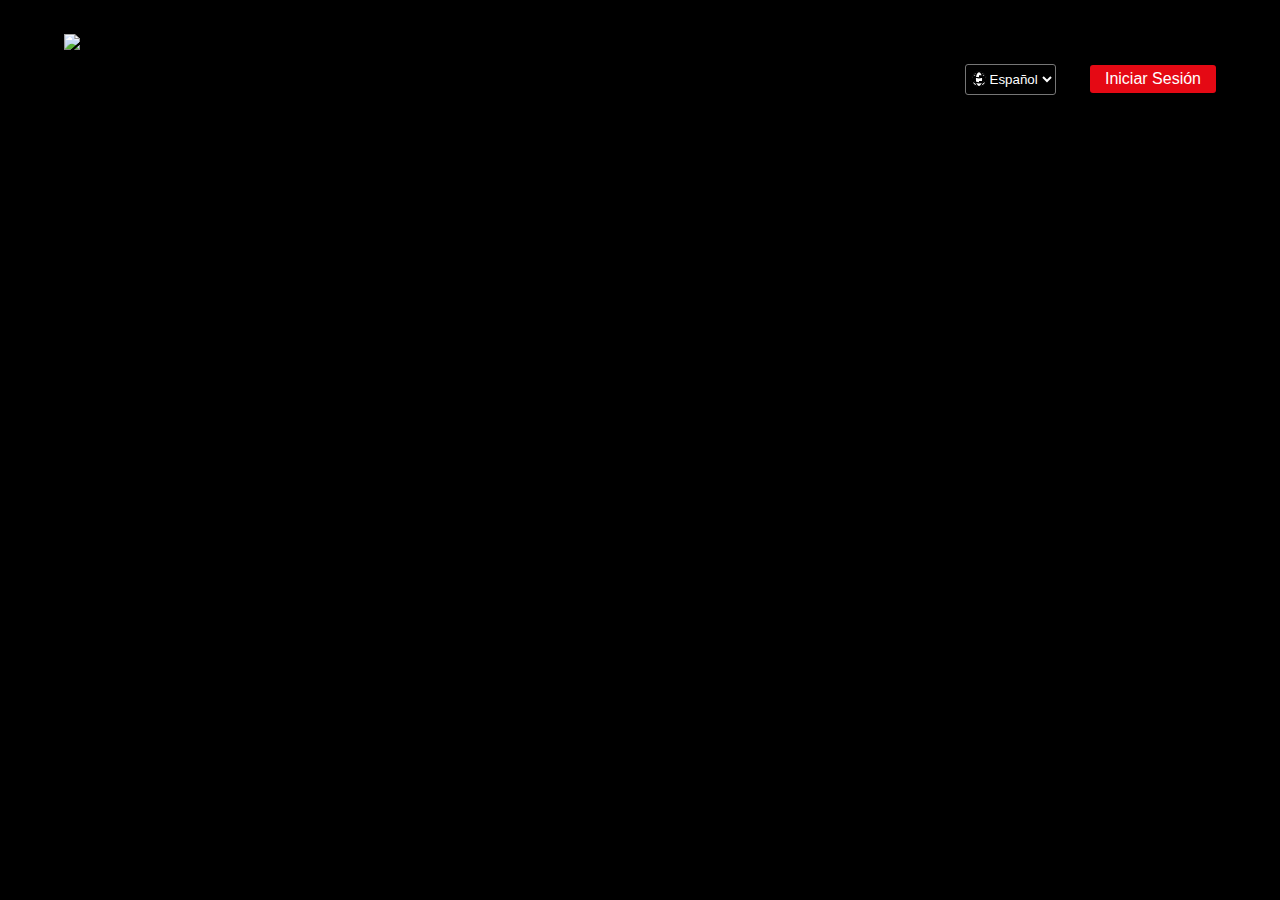
==== 7-Proyecto-Kata-1/Proyecto-Kata-1.2/Index.html @ 92f5a1ba "avance 1 proyecto kata 1.1" ====
<!DOCTYPE html>
<html lang="en">
<head>
    <meta charset="UTF-8">
    <meta name="viewport" content="width=device-width, initial-scale=1.0">
    <title>Netflix Bolivia</title>
   <link rel="stylesheet" href="./styles.css">
</head>
<body>
    <header>
        <div>
          <img class="Logo"
            src="https://cdn.icon-icons.com/icons2/2699/PNG/512/netflix_official_logo_icon_168085.png" alt="logo-netflix">
          </div>
       <div>
        <div class="select">
            <svg xmlns="http://www.w3.org/2000/svg" fill="none" viewBox="0 0 24 24" stroke-width="1.5" stroke="currentColor" class="w-6 h-6">
                <path stroke-linecap="round" stroke-linejoin="round" d="M12 21a9.004 9.004 0 0 0 8.716-6.747M12 21a9.004 9.004 0 0 1-8.716-6.747M12 21c2.485 0 4.5-4.03 4.5-9S14.485 3 12 3m0 18c-2.485 0-4.5-4.03-4.5-9S9.515 3 12 3m0 0a8.997 8.997 0 0 1 7.843 4.582M12 3a8.997 8.997 0 0 0-7.843 4.582m15.686 0A11.953 11.953 0 0 1 12 10.5c-2.998 0-5.74-1.1-7.843-2.918m15.686 0A8.959 8.959 0 0 1 21 12c0 .778-.099 1.533-.284 2.253m0 0A17.919 17.919 0 0 1 12 16.5c-3.162 0-6.133-.815-8.716-2.247m0 0A9.015 9.015 0 0 1 3 12c0-1.605.42-3.113 1.157-4.418" />
              </svg>
              <Select>
                <option value="">Español</option>
                <option value="">Ingles</option>
            </Select>
        </div>
        <a class="button" href="#">Iniciar Sesión</a>
       </div>

</body>
</html>
---- 7-Proyecto-Kata-1/Proyecto-Kata-1.2/styles.css ----
body{
    font-family: Helvetica Neue,Segoe UI,Roboto,Ubuntu,sans-serif;
    background-color: black;

}

header{
    display: grid;
    grid-template-columns: 1fr 1fr;
    padding: 26px 56px;

}
 header .Logo{
    height: 37px;
    display: block;
}
header div+div{
    text-align: right;
}
header a.button{
    display: inline-block;
    background-color: #e50914;
    color: #fff;
    text-decoration: none;
    padding: 5px 15px;
    border-radius: 3px;
}
header select{
    background-color: transparent;
    color: #fff;    
    padding: 6px 0 6px 20px;
    border-radius: 3px;    
}
header div.select{
    display: inline-block;
    margin: 30px;
}


header div.select svg{
height: 20px;
fill: white;
position: absolute;
margin-top: 5px;
margin-left: 4px;
}
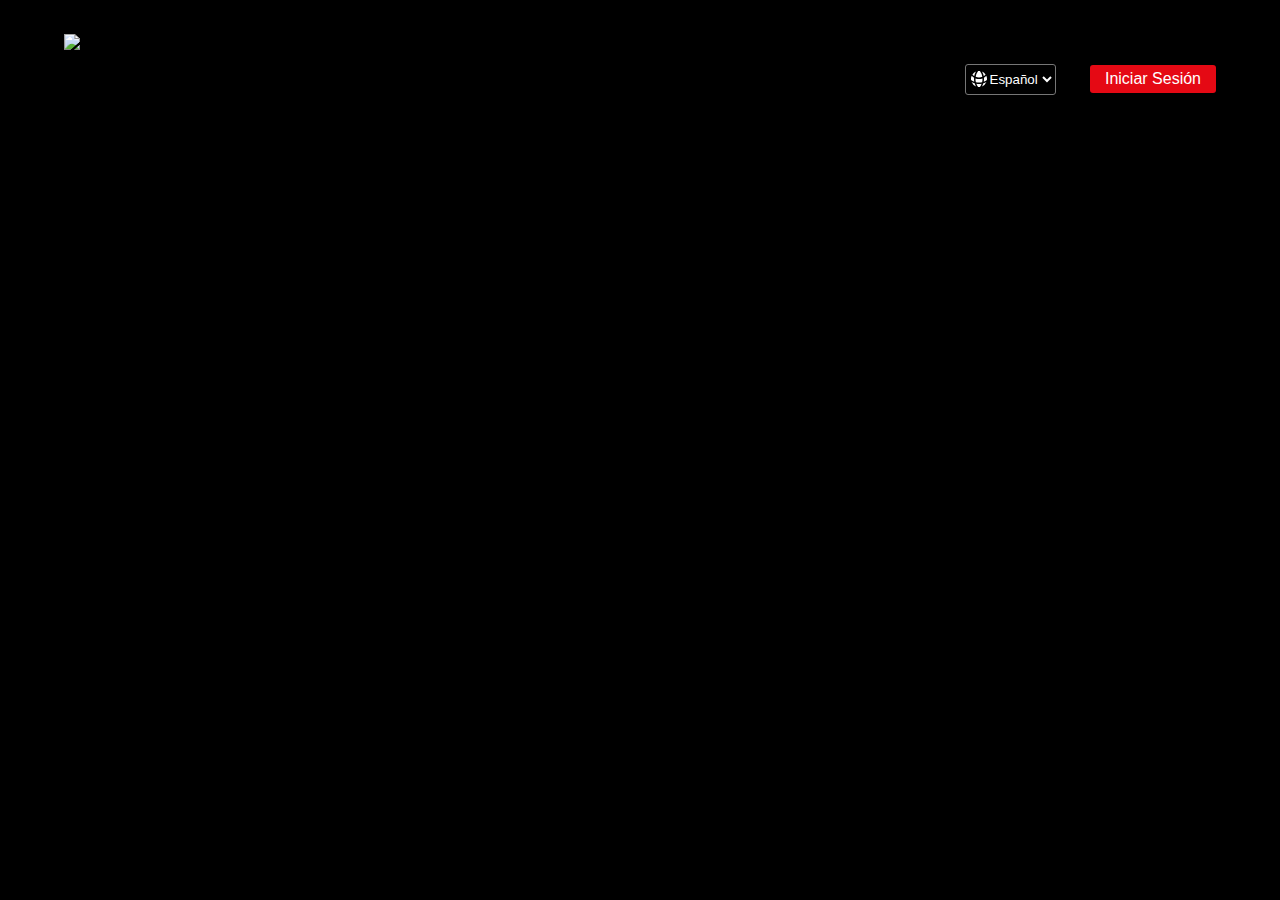
==== commit efc0f338: "Avance 2 proyecto Kata 1.1." ====
--- a/7-Proyecto-Kata-1/Proyecto-Kata-1.2/Index.html
+++ b/7-Proyecto-Kata-1/Proyecto-Kata-1.2/Index.html
@@ -14,9 +14,9 @@
           </div>
        <div>
         <div class="select">
-            <svg xmlns="http://www.w3.org/2000/svg" fill="none" viewBox="0 0 24 24" stroke-width="1.5" stroke="currentColor" class="w-6 h-6">
-                <path stroke-linecap="round" stroke-linejoin="round" d="M12 21a9.004 9.004 0 0 0 8.716-6.747M12 21a9.004 9.004 0 0 1-8.716-6.747M12 21c2.485 0 4.5-4.03 4.5-9S14.485 3 12 3m0 18c-2.485 0-4.5-4.03-4.5-9S9.515 3 12 3m0 0a8.997 8.997 0 0 1 7.843 4.582M12 3a8.997 8.997 0 0 0-7.843 4.582m15.686 0A11.953 11.953 0 0 1 12 10.5c-2.998 0-5.74-1.1-7.843-2.918m15.686 0A8.959 8.959 0 0 1 21 12c0 .778-.099 1.533-.284 2.253m0 0A17.919 17.919 0 0 1 12 16.5c-3.162 0-6.133-.815-8.716-2.247m0 0A9.015 9.015 0 0 1 3 12c0-1.605.42-3.113 1.157-4.418" />
-              </svg>
+                <svg xmlns="http://www.w3.org/2000/svg" viewBox="0 0 20 20" fill="currentColor" class="w-5 h-5">
+                    <path d="M16.555 5.412a8.028 8.028 0 0 0-3.503-2.81 14.899 14.899 0 0 1 1.663 4.472 8.547 8.547 0 0 0 1.84-1.662ZM13.326 7.825a13.43 13.43 0 0 0-2.413-5.773 8.087 8.087 0 0 0-1.826 0 13.43 13.43 0 0 0-2.413 5.773A8.473 8.473 0 0 0 10 8.5c1.18 0 2.304-.24 3.326-.675ZM6.514 9.376A9.98 9.98 0 0 0 10 10c1.226 0 2.4-.22 3.486-.624a13.54 13.54 0 0 1-.351 3.759A13.54 13.54 0 0 1 10 13.5c-1.079 0-2.128-.127-3.134-.366a13.538 13.538 0 0 1-.352-3.758ZM5.285 7.074a14.9 14.9 0 0 1 1.663-4.471 8.028 8.028 0 0 0-3.503 2.81c.529.638 1.149 1.199 1.84 1.66ZM17.334 6.798a7.973 7.973 0 0 1 .614 4.115 13.47 13.47 0 0 1-3.178 1.72 15.093 15.093 0 0 0 .174-3.939 10.043 10.043 0 0 0 2.39-1.896ZM2.666 6.798a10.042 10.042 0 0 0 2.39 1.896 15.196 15.196 0 0 0 .174 3.94 13.472 13.472 0 0 1-3.178-1.72 7.973 7.973 0 0 1 .615-4.115ZM10 15c.898 0 1.778-.079 2.633-.23a13.473 13.473 0 0 1-1.72 3.178 8.099 8.099 0 0 1-1.826 0 13.47 13.47 0 0 1-1.72-3.178c.855.151 1.735.23 2.633.23ZM14.357 14.357a14.912 14.912 0 0 1-1.305 3.04 8.027 8.027 0 0 0 4.345-4.345c-.953.542-1.971.981-3.04 1.305ZM6.948 17.397a8.027 8.027 0 0 1-4.345-4.345c.953.542 1.971.981 3.04 1.305a14.912 14.912 0 0 0 1.305 3.04Z" />
+                  </svg>
               <Select>
                 <option value="">Español</option>
                 <option value="">Ingles</option>
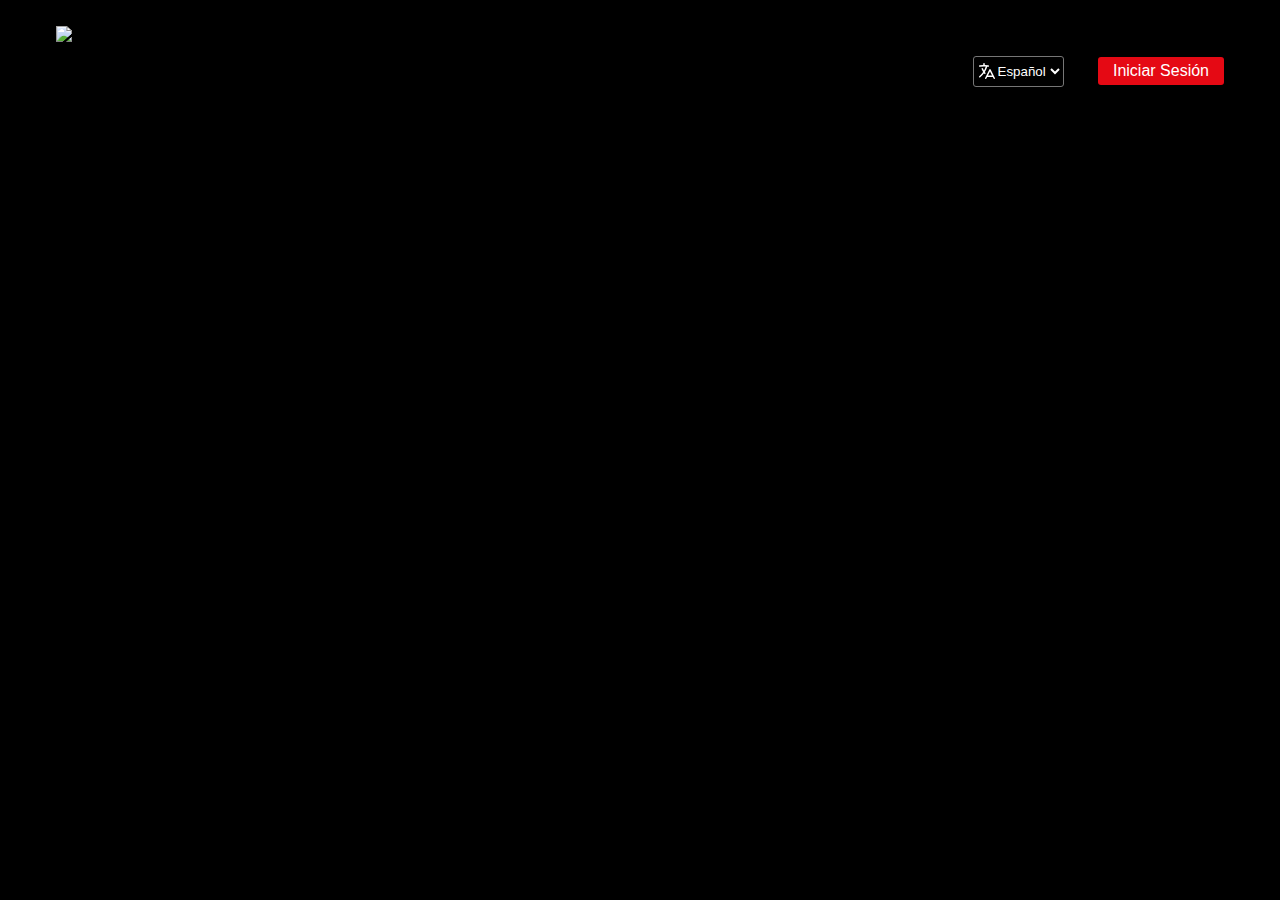
==== commit 428b3a5b: "avance 1 proyecto kata 1.2" ====
--- a/7-Proyecto-Kata-1/Proyecto-Kata-1.2/Index.html
+++ b/7-Proyecto-Kata-1/Proyecto-Kata-1.2/Index.html
@@ -1,3 +1,4 @@
+
 <!DOCTYPE html>
 <html lang="en">
 <head>
@@ -7,6 +8,8 @@
    <link rel="stylesheet" href="./styles.css">
 </head>
 <body>
+<!--COMENTARIO ENCABEZADO-->
+
     <header>
         <div>
           <img class="Logo"
@@ -14,9 +17,11 @@
           </div>
        <div>
         <div class="select">
-                <svg xmlns="http://www.w3.org/2000/svg" viewBox="0 0 20 20" fill="currentColor" class="w-5 h-5">
-                    <path d="M16.555 5.412a8.028 8.028 0 0 0-3.503-2.81 14.899 14.899 0 0 1 1.663 4.472 8.547 8.547 0 0 0 1.84-1.662ZM13.326 7.825a13.43 13.43 0 0 0-2.413-5.773 8.087 8.087 0 0 0-1.826 0 13.43 13.43 0 0 0-2.413 5.773A8.473 8.473 0 0 0 10 8.5c1.18 0 2.304-.24 3.326-.675ZM6.514 9.376A9.98 9.98 0 0 0 10 10c1.226 0 2.4-.22 3.486-.624a13.54 13.54 0 0 1-.351 3.759A13.54 13.54 0 0 1 10 13.5c-1.079 0-2.128-.127-3.134-.366a13.538 13.538 0 0 1-.352-3.758ZM5.285 7.074a14.9 14.9 0 0 1 1.663-4.471 8.028 8.028 0 0 0-3.503 2.81c.529.638 1.149 1.199 1.84 1.66ZM17.334 6.798a7.973 7.973 0 0 1 .614 4.115 13.47 13.47 0 0 1-3.178 1.72 15.093 15.093 0 0 0 .174-3.939 10.043 10.043 0 0 0 2.39-1.896ZM2.666 6.798a10.042 10.042 0 0 0 2.39 1.896 15.196 15.196 0 0 0 .174 3.94 13.472 13.472 0 0 1-3.178-1.72 7.973 7.973 0 0 1 .615-4.115ZM10 15c.898 0 1.778-.079 2.633-.23a13.473 13.473 0 0 1-1.72 3.178 8.099 8.099 0 0 1-1.826 0 13.47 13.47 0 0 1-1.72-3.178c.855.151 1.735.23 2.633.23ZM14.357 14.357a14.912 14.912 0 0 1-1.305 3.04 8.027 8.027 0 0 0 4.345-4.345c-.953.542-1.971.981-3.04 1.305ZM6.948 17.397a8.027 8.027 0 0 1-4.345-4.345c.953.542 1.971.981 3.04 1.305a14.912 14.912 0 0 0 1.305 3.04Z" />
-                  </svg>
+          <svg xmlns="http://www.w3.org/2000/svg" viewBox="0 0 20 20" fill="currentColor" class="w-5 h-5">
+            <path d="M7.75 2.75a.75.75 0 0 0-1.5 0v1.258a32.987 32.987 0 0 0-3.599.278.75.75 0 1 0 .198 1.487A31.545 31.545 0 0 1 8.7 5.545 19.381 19.381 0 0 1 7 9.56a19.418 19.418 0 0 1-1.002-2.05.75.75 0 0 0-1.384.577 20.935 20.935 0 0 0 1.492 2.91 19.613 19.613 0 0 1-3.828 4.154.75.75 0 1 0 .945 1.164A21.116 21.116 0 0 0 7 12.331c.095.132.192.262.29.391a.75.75 0 0 0 1.194-.91c-.204-.266-.4-.538-.59-.815a20.888 20.888 0 0 0 2.333-5.332c.31.031.618.068.924.108a.75.75 0 0 0 .198-1.487 32.832 32.832 0 0 0-3.599-.278V2.75Z" />
+            <path fill-rule="evenodd" d="M13 8a.75.75 0 0 1 .671.415l4.25 8.5a.75.75 0 1 1-1.342.67L15.787 16h-5.573l-.793 1.585a.75.75 0 1 1-1.342-.67l4.25-8.5A.75.75 0 0 1 13 8Zm2.037 6.5L13 10.427 10.964 14.5h4.073Z" clip-rule="evenodd" />
+          </svg>
+          
               <Select>
                 <option value="">Español</option>
                 <option value="">Ingles</option>
@@ -24,6 +29,14 @@
         </div>
         <a class="button" href="#">Iniciar Sesión</a>
        </div>
+    </header>
+<!--COMENTARIO FIN DE ENCABEZADO-->
+<div class="splash">
+    <div class="gradient"></div>
+
+
+</div>
+
 
 </body>
 </html>--- a/7-Proyecto-Kata-1/Proyecto-Kata-1.2/styles.css
+++ b/7-Proyecto-Kata-1/Proyecto-Kata-1.2/styles.css
@@ -1,7 +1,19 @@
+/*INICIO ENCABEZADO*/
+*{
+    padding: 0;
+    margin: 0;
+}
 body{
     font-family: Helvetica Neue,Segoe UI,Roboto,Ubuntu,sans-serif;
     background-color: black;
-
+    background-image:
+    linear-gradient(to top, rgba(0, 0, 0, 0.8) 0, rgba(0, 0, 0, 0) 60%, rgba(0, 0, 0, 0.8) 100%),
+    url(https://assets.nflxext.com/ffe/siteui/vlv3/563192ea-ac0e-4906-a865-ba9899ffafad/ec4b6ccd-0115-4454-ac5a-59ac561452ae/BO-es-20231218-popsignuptwoweeks-perspective_alpha_website_large.jpg);    
+    background-size: cover;
+    background-repeat: no-repeat;
+    position: relative;
+    inset: 0;
+    
 }
 
 header{
@@ -36,11 +48,14 @@
     margin: 30px;
 }
 
-
 header div.select svg{
 height: 20px;
 fill: white;
 position: absolute;
 margin-top: 5px;
 margin-left: 4px;
-}+}
+/*FIN ENCABEZADO*/
+div.splash div.gradient{
+
+}
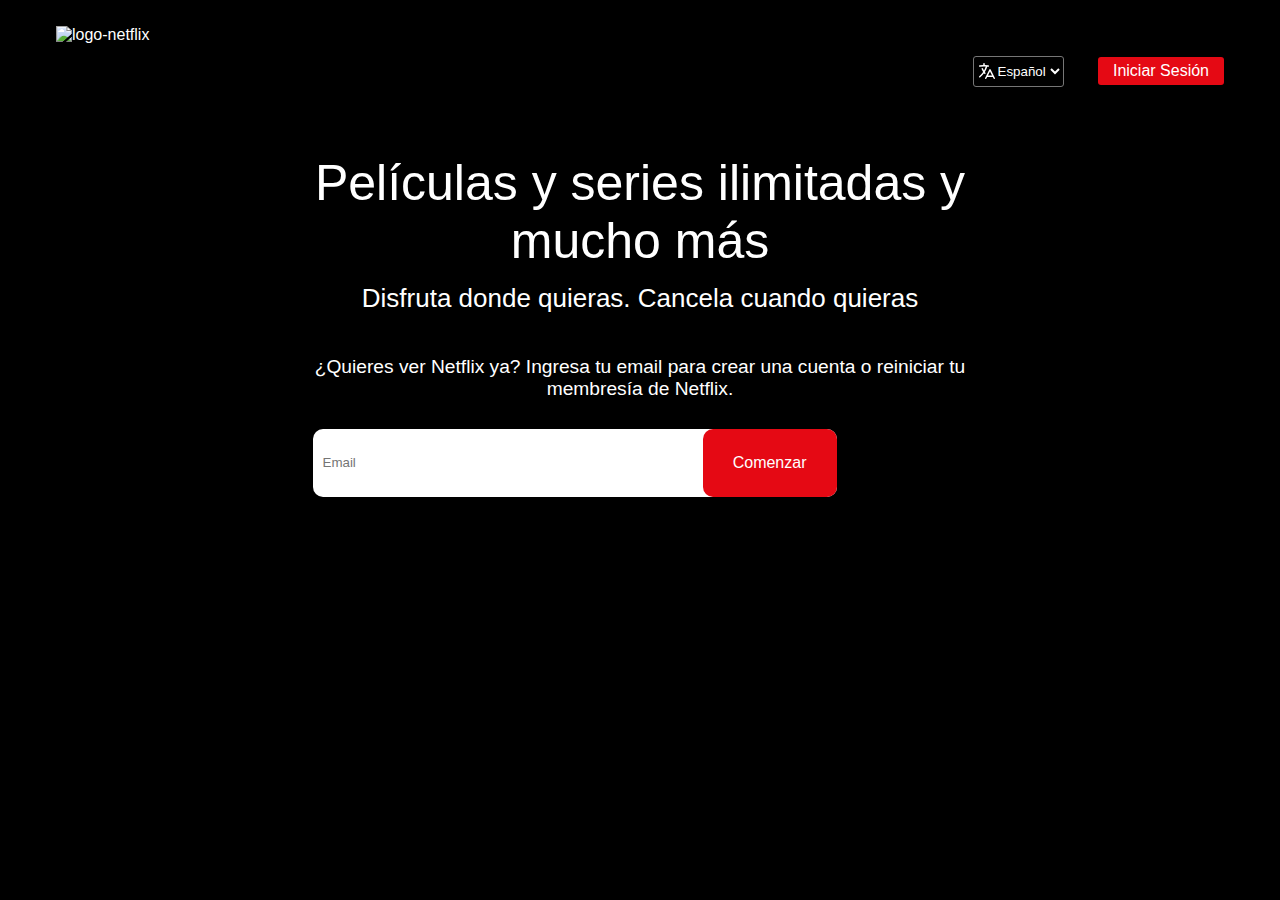
==== commit 5fb716a1: "avance 1 proyecto kata 1.2" ====
--- a/7-Proyecto-Kata-1/Proyecto-Kata-1.2/Index.html
+++ b/7-Proyecto-Kata-1/Proyecto-Kata-1.2/Index.html
@@ -31,12 +31,16 @@
        </div>
     </header>
 <!--COMENTARIO FIN DE ENCABEZADO-->
-<div class="splash">
-    <div class="gradient"></div>
-
-
 </div>
-
+<div class="content">
+<h1>Películas y series ilimitadas y mucho más</h1>
+<h2>Disfruta donde quieras. Cancela cuando quieras</h2>
+<h3>¿Quieres ver Netflix ya? Ingresa tu email para crear una cuenta o reiniciar tu membresía de Netflix.</h3>
+<div class="mail">
+    <input type="text" placeholder="Email">
+    <a href="#">Comenzar</a>
+</div>
+</div>
 
 </body>
 </html>--- a/7-Proyecto-Kata-1/Proyecto-Kata-1.2/styles.css
+++ b/7-Proyecto-Kata-1/Proyecto-Kata-1.2/styles.css
@@ -2,17 +2,19 @@
 *{
     padding: 0;
     margin: 0;
+    box-sizing: border-box;
+
 }
 body{
     font-family: Helvetica Neue,Segoe UI,Roboto,Ubuntu,sans-serif;
     background-color: black;
-    background-image:
-    linear-gradient(to top, rgba(0, 0, 0, 0.8) 0, rgba(0, 0, 0, 0) 60%, rgba(0, 0, 0, 0.8) 100%),
-    url(https://assets.nflxext.com/ffe/siteui/vlv3/563192ea-ac0e-4906-a865-ba9899ffafad/ec4b6ccd-0115-4454-ac5a-59ac561452ae/BO-es-20231218-popsignuptwoweeks-perspective_alpha_website_large.jpg);    
+    background-image: linear-gradient(rgba(0,0,0,0.6), rgba(0,0,0,0.6)),
+    url(https://assets.nflxext.com/ffe/siteui/vlv3/563192ea-ac0e-4906-a865-ba9899ffafad/ec4b6ccd-0115-4454-ac5a-59ac561452ae/BO-es-20231218-popsignuptwoweeks-perspective_alpha_website_large.jpg)
+    ;    
     background-size: cover;
     background-repeat: no-repeat;
     position: relative;
-    inset: 0;
+    color: white;
     
 }
 
@@ -20,9 +22,12 @@
     display: grid;
     grid-template-columns: 1fr 1fr;
     padding: 26px 56px;
+    position: absolute;
+    width: 100%;
+    z-index: 5;
 
 }
- header .Logo{
+header .Logo{
     height: 37px;
     display: block;
 }
@@ -56,6 +61,67 @@
 margin-left: 4px;
 }
 /*FIN ENCABEZADO*/
-div.splash div.gradient{
+
+.content{
+    max-width: 655px;
+    position: absolute;
+    inset: 0;
+    left: 50%;
+    margin-left: -327.5px;
+    display: grid;
+    align-items: center;
+    margin-top: 12%;
+    text-align: center;
+}
+div.content h1, div.content h2, div.content h3{
+    font-weight: normal;
+
+} 
+
+.content h1{
+    font-size: 3.125rem;
+    font-weight: bold;
 
 }
+.content h2{
+    font-size: 1.625rem;
+    margin-top: 13px;
+    margin-bottom: 29px;
+}
+.content h3{
+    font-size: 1.2rem;
+    margin-top: 13px;
+    margin-bottom: 29px;
+}
+.mail{ /*Espacio email*/
+    /*
+    width: 70%;
+    align-items: center;
+    background-color: rgba(128, 124, 124, 0.733);
+    display: flex;
+    justify-content: space-between;
+    border-radius: 10px 
+ */
+    width: 80%;
+    height: fit-content;
+    align-items: center;
+    background-color: #fff;
+    display: flex;
+    justify-content: space-between;
+    border-radius: 10px 
+
+}
+.mail input{
+    outline: none;
+    border: none;
+    padding: 12px 10px;
+    size: 1em;
+}
+.mail a{ /*boton comenzar*/
+    height: fit-content;
+    background-color: #e50914;
+    color: #fff;
+    padding: 25px 30px;
+    text-decoration: none;
+    border-radius: 10px;
+    justify-content: center;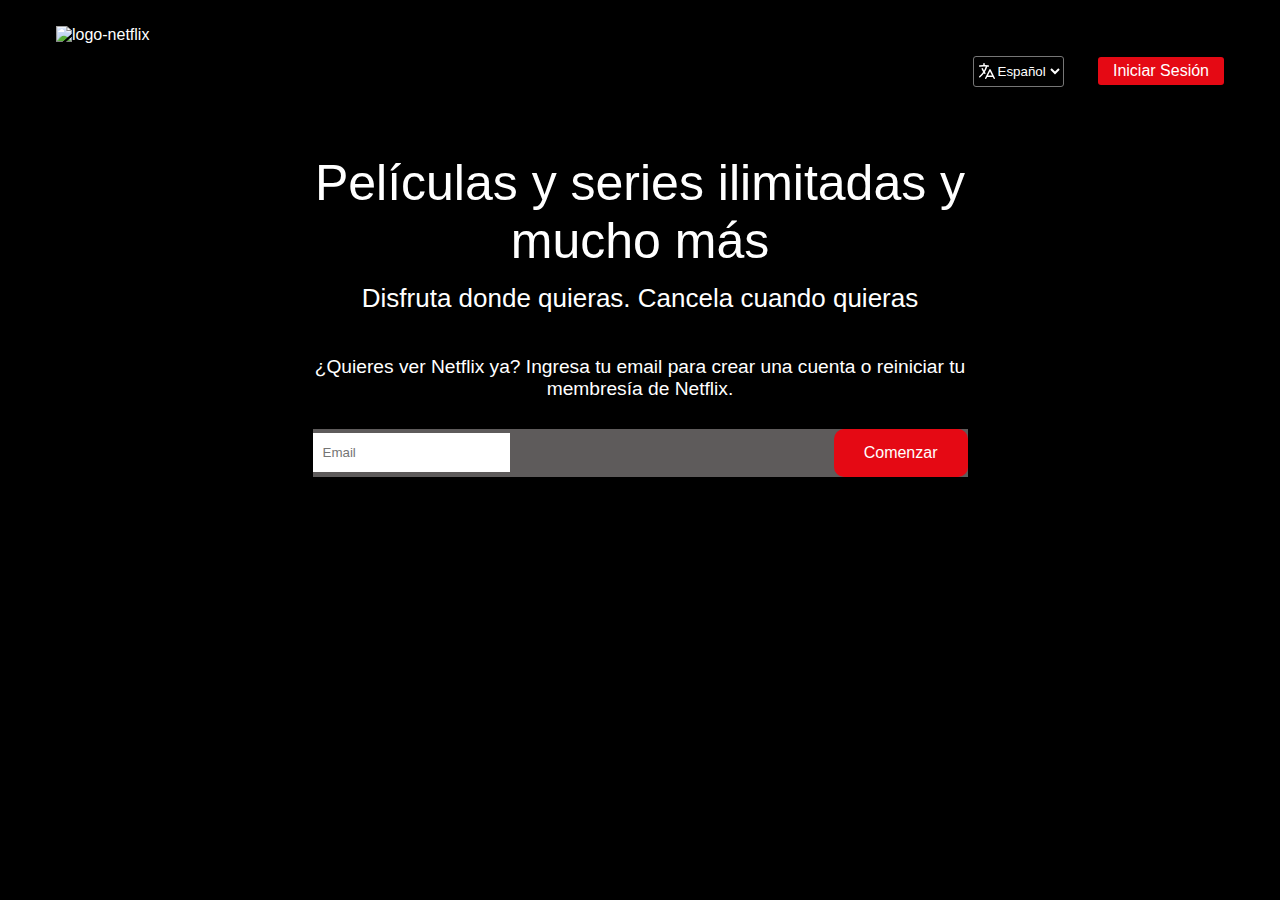
==== commit bbd45ba8: "avance proyecto kata 1.2" ====
--- a/7-Proyecto-Kata-1/Proyecto-Kata-1.2/Index.html
+++ b/7-Proyecto-Kata-1/Proyecto-Kata-1.2/Index.html
@@ -32,15 +32,14 @@
     </header>
 <!--COMENTARIO FIN DE ENCABEZADO-->
 </div>
-<div class="content">
-<h1>Películas y series ilimitadas y mucho más</h1>
-<h2>Disfruta donde quieras. Cancela cuando quieras</h2>
-<h3>¿Quieres ver Netflix ya? Ingresa tu email para crear una cuenta o reiniciar tu membresía de Netflix.</h3>
-<div class="mail">
+  <div class="content">
+    <h1>Películas y series ilimitadas y mucho más</h1>
+    <h2>Disfruta donde quieras. Cancela cuando quieras</h2>
+    <h3>¿Quieres ver Netflix ya? Ingresa tu email para crear una cuenta o reiniciar tu membresía de Netflix.</h3>
+  <div class="mail">
     <input type="text" placeholder="Email">
     <a href="#">Comenzar</a>
-</div>
-</div>
-
+  </div>
+  </div>
 </body>
 </html>--- a/7-Proyecto-Kata-1/Proyecto-Kata-1.2/styles.css
+++ b/7-Proyecto-Kata-1/Proyecto-Kata-1.2/styles.css
@@ -15,7 +15,6 @@
     background-repeat: no-repeat;
     position: relative;
     color: white;
-    
 }
 
 header{
@@ -25,15 +24,17 @@
     position: absolute;
     width: 100%;
     z-index: 5;
+}
 
-}
 header .Logo{
     height: 37px;
     display: block;
 }
+
 header div+div{
     text-align: right;
 }
+
 header a.button{
     display: inline-block;
     background-color: #e50914;
@@ -42,12 +43,14 @@
     padding: 5px 15px;
     border-radius: 3px;
 }
+
 header select{
     background-color: transparent;
     color: #fff;    
     padding: 6px 0 6px 20px;
     border-radius: 3px;    
 }
+
 header div.select{
     display: inline-block;
     margin: 30px;
@@ -75,7 +78,6 @@
 }
 div.content h1, div.content h2, div.content h3{
     font-weight: normal;
-
 } 
 
 .content h1{
@@ -83,16 +85,19 @@
     font-weight: bold;
 
 }
+
 .content h2{
     font-size: 1.625rem;
     margin-top: 13px;
     margin-bottom: 29px;
 }
+
 .content h3{
     font-size: 1.2rem;
     margin-top: 13px;
     margin-bottom: 29px;
 }
+
 .mail{ /*Espacio email*/
     /*
     width: 70%;
@@ -102,26 +107,29 @@
     justify-content: space-between;
     border-radius: 10px 
  */
-    width: 80%;
+    width: 100%;
     height: fit-content;
     align-items: center;
-    background-color: #fff;
+    background-color: rgba(128, 124, 124, 0.733);
     display: flex;
     justify-content: space-between;
     border-radius: 10px 
+    padding: 25px 30px;
+}
 
-}
 .mail input{
     outline: none;
     border: none;
     padding: 12px 10px;
     size: 1em;
 }
+
 .mail a{ /*boton comenzar*/
     height: fit-content;
     background-color: #e50914;
     color: #fff;
-    padding: 25px 30px;
+    padding: 15px 30px;
     text-decoration: none;
     border-radius: 10px;
-    justify-content: center;+    justify-content: center;
+    }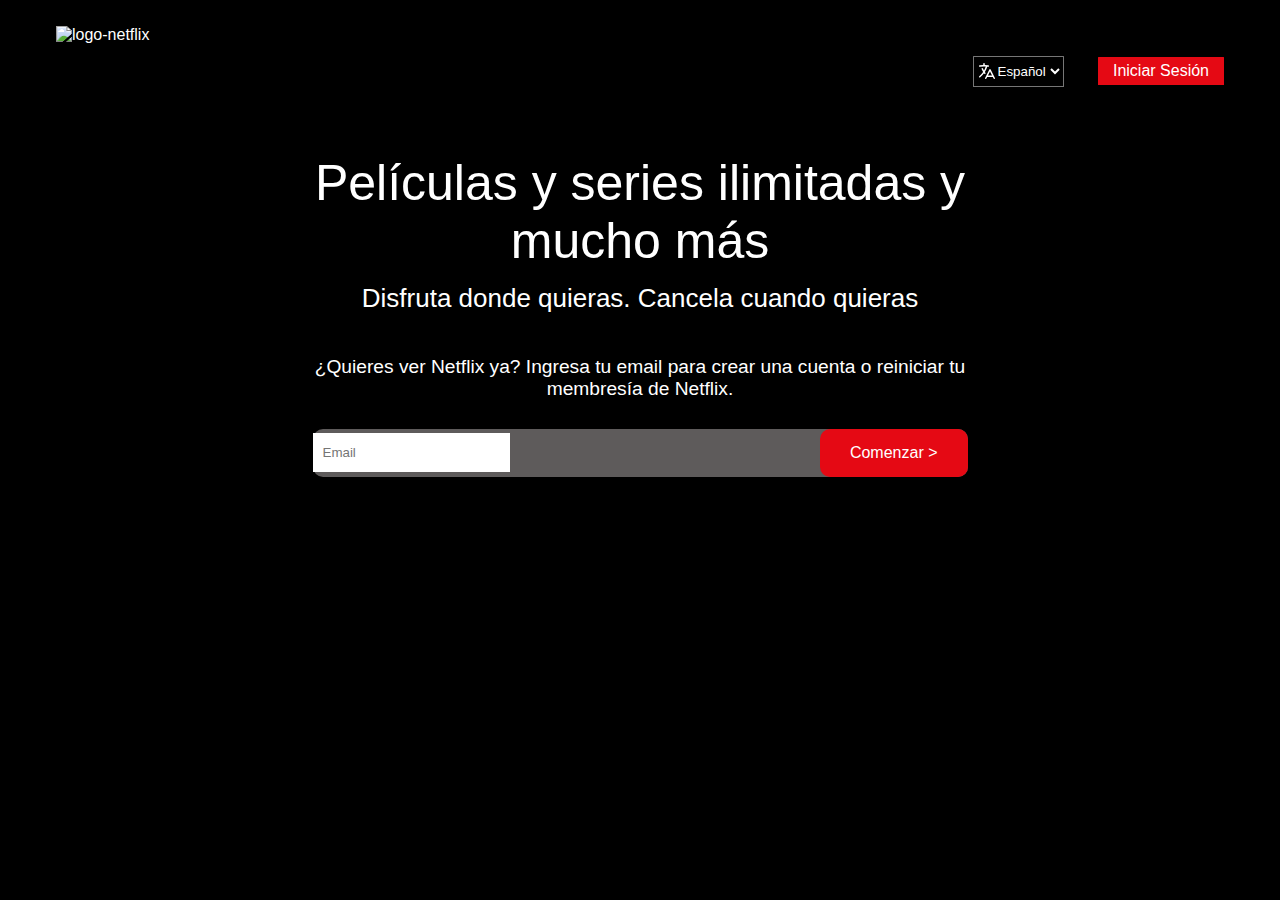
==== commit 11388b20: "avances proyecto kata1" ====
--- a/7-Proyecto-Kata-1/Proyecto-Kata-1.2/Index.html
+++ b/7-Proyecto-Kata-1/Proyecto-Kata-1.2/Index.html
@@ -38,7 +38,9 @@
     <h3>¿Quieres ver Netflix ya? Ingresa tu email para crear una cuenta o reiniciar tu membresía de Netflix.</h3>
   <div class="mail">
     <input type="text" placeholder="Email">
-    <a href="#">Comenzar</a>
+    <a href="#">
+      <p> Comenzar >  </p> </a>
+      
   </div>
   </div>
 </body>
--- a/7-Proyecto-Kata-1/Proyecto-Kata-1.2/styles.css
+++ b/7-Proyecto-Kata-1/Proyecto-Kata-1.2/styles.css
@@ -41,14 +41,14 @@
     color: #fff;
     text-decoration: none;
     padding: 5px 15px;
-    border-radius: 3px;
+    border-radius: 0.5px;
 }
 
 header select{
     background-color: transparent;
     color: #fff;    
     padding: 6px 0 6px 20px;
-    border-radius: 3px;    
+    border-radius: 0.5px;    
 }
 
 header div.select{
@@ -114,7 +114,6 @@
     display: flex;
     justify-content: space-between;
     border-radius: 10px 
-    padding: 25px 30px;
 }
 
 .mail input{
@@ -132,4 +131,4 @@
     text-decoration: none;
     border-radius: 10px;
     justify-content: center;
-    }+    }
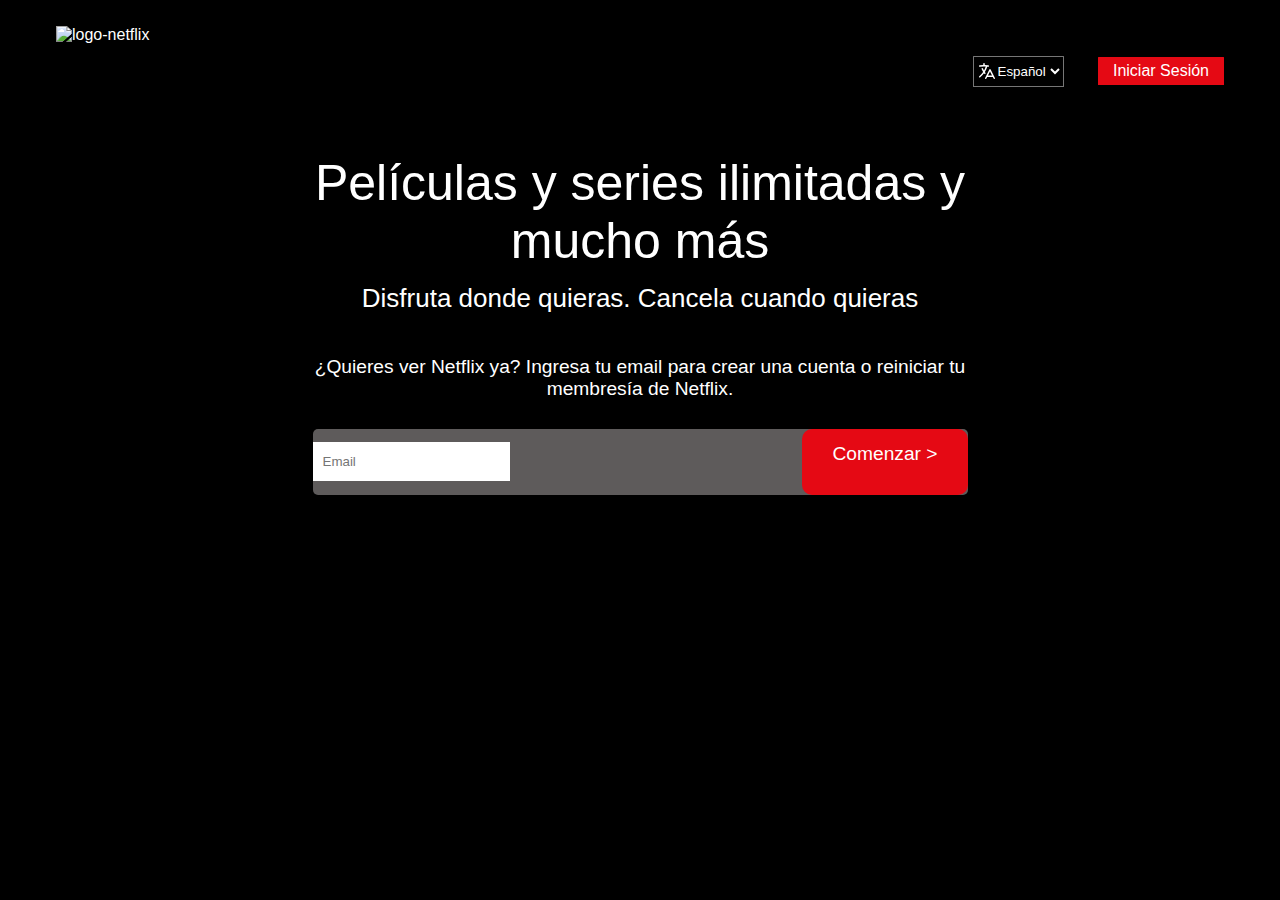
==== commit 851c70f4: "avances proyecto kata 1.2" ====
--- a/7-Proyecto-Kata-1/Proyecto-Kata-1.2/Index.html
+++ b/7-Proyecto-Kata-1/Proyecto-Kata-1.2/Index.html
@@ -39,7 +39,7 @@
   <div class="mail">
     <input type="text" placeholder="Email">
     <a href="#">
-      <p> Comenzar >  </p> </a>
+      <h3> Comenzar >  </h3> </a>
       
   </div>
   </div>
--- a/7-Proyecto-Kata-1/Proyecto-Kata-1.2/styles.css
+++ b/7-Proyecto-Kata-1/Proyecto-Kata-1.2/styles.css
@@ -113,7 +113,7 @@
     background-color: rgba(128, 124, 124, 0.733);
     display: flex;
     justify-content: space-between;
-    border-radius: 10px 
+    border-radius: 5px 
 }
 
 .mail input{
@@ -127,8 +127,8 @@
     height: fit-content;
     background-color: #e50914;
     color: #fff;
-    padding: 15px 30px;
+    padding: 1px 30px;
     text-decoration: none;
     border-radius: 10px;
     justify-content: center;
-    }
+    }